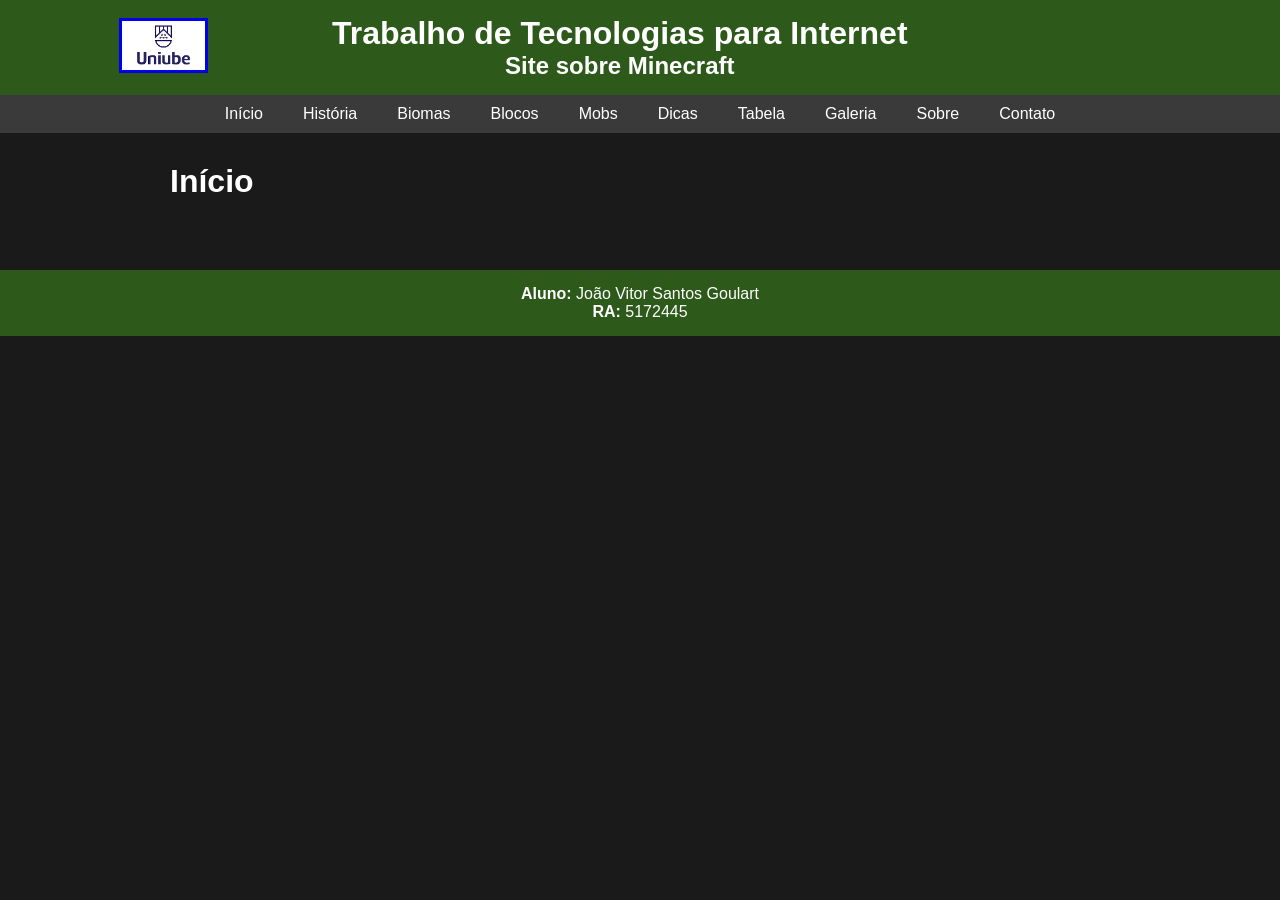
==== biomas.html @ 1b6faecf "Add files via upload" ====
<!DOCTYPE html>
<html lang="pt-br">
<head>
  <meta charset="UTF-8">
  <meta name="viewport" content="width=device-width, initial-scale=1.0">
  <title>Minecraft - Página Inicial</title>
  <link rel="stylesheet" type="text/css" href="css/estilo.css">
</head>
<body>
  <header>
    <a href="https://uniube.br/" target="_blank"><img src="imagens/logo-uniube.png" alt="logo-uniube" border="3" width="30%"></a>
    <div>
    <h1>Trabalho de Tecnologias para Internet</h1>
    <h2>Site sobre Minecraft</h2>
    </div>
  </header>
  <nav>
    <ul>
      <li><a href="index.html">Início</a></li>
      <li><a href="historia.html">História</a></li>
      <li><a href="biomas.html">Biomas</a></li>
      <li><a href="blocos.html">Blocos</a></li>
      <li><a href="mobs.html">Mobs</a></li>
      <li><a href="dicas.html">Dicas</a></li>
      <li><a href="tabela.html">Tabela</a></li>
      <li><a href="galeria.html">Galeria</a></li>
      <li><a href="sobre.html">Sobre</a></li>
      <li><a href="contato.html">Contato</a></li>
    </ul>
  </nav>

  <main>
      <h1 id="inicio">Início</h1>
  </main>

  <footer>
    <p><strong>Aluno:</strong> João Vitor Santos Goulart</p>
    <p><strong>RA:</strong> 5172445</p>
  </footer>
</body>
</html>
---- css/estilo.css ----
* {
    margin: 0;
    padding: 0;
    box-sizing: border-box;
}
/*reset dos estilos */

body {
    font-family: Arial, sans-serif;  /*alterando a font do body para arial*/
    background-color: #1a1a1a;  /*as cores, foram pensadas nas principais do Minecraft*/
    color: #ffffff;
}

header {
    background-color: #2d5a1b; /*cabeçalho do site*/
    padding: 15px;      
    display: flex; 
    text-align: center;        
    align-items: center;  
    gap: 20px; 
}

nav {
    background-color: #3a3a3a;  /*essa é a area de navegação, vai ser usada para conectar à outras paginas do site*/
    padding: 10px;
    text-align: center;
}

nav ul {
    list-style: none;    /* remove as bolinhas */
    display: flex;       /* coloca os itens lado a lado */
    justify-content: center;  /* centraliza o menu */
    gap: 20px;           /* espaço entre os itens */

}

nav a {   /*estilizar os links*/
    color: #ffffff;
    text-decoration: none;
    margin: 0 10px;
}

nav a:hover { /*quando o mouse estiver em cima, mudar de cor*/
    color: #5dbb3f;
}

main { /*area principal do site*/
    padding: 30px;
    max-width: 1000px;
    margin: 0 auto;
}

footer {  /*a area de baixo do site*/
    background-color: #2d5a1b;
    color: #ffffff;
    text-align: center;
    padding: 15px;
    margin-top: 40px;
}
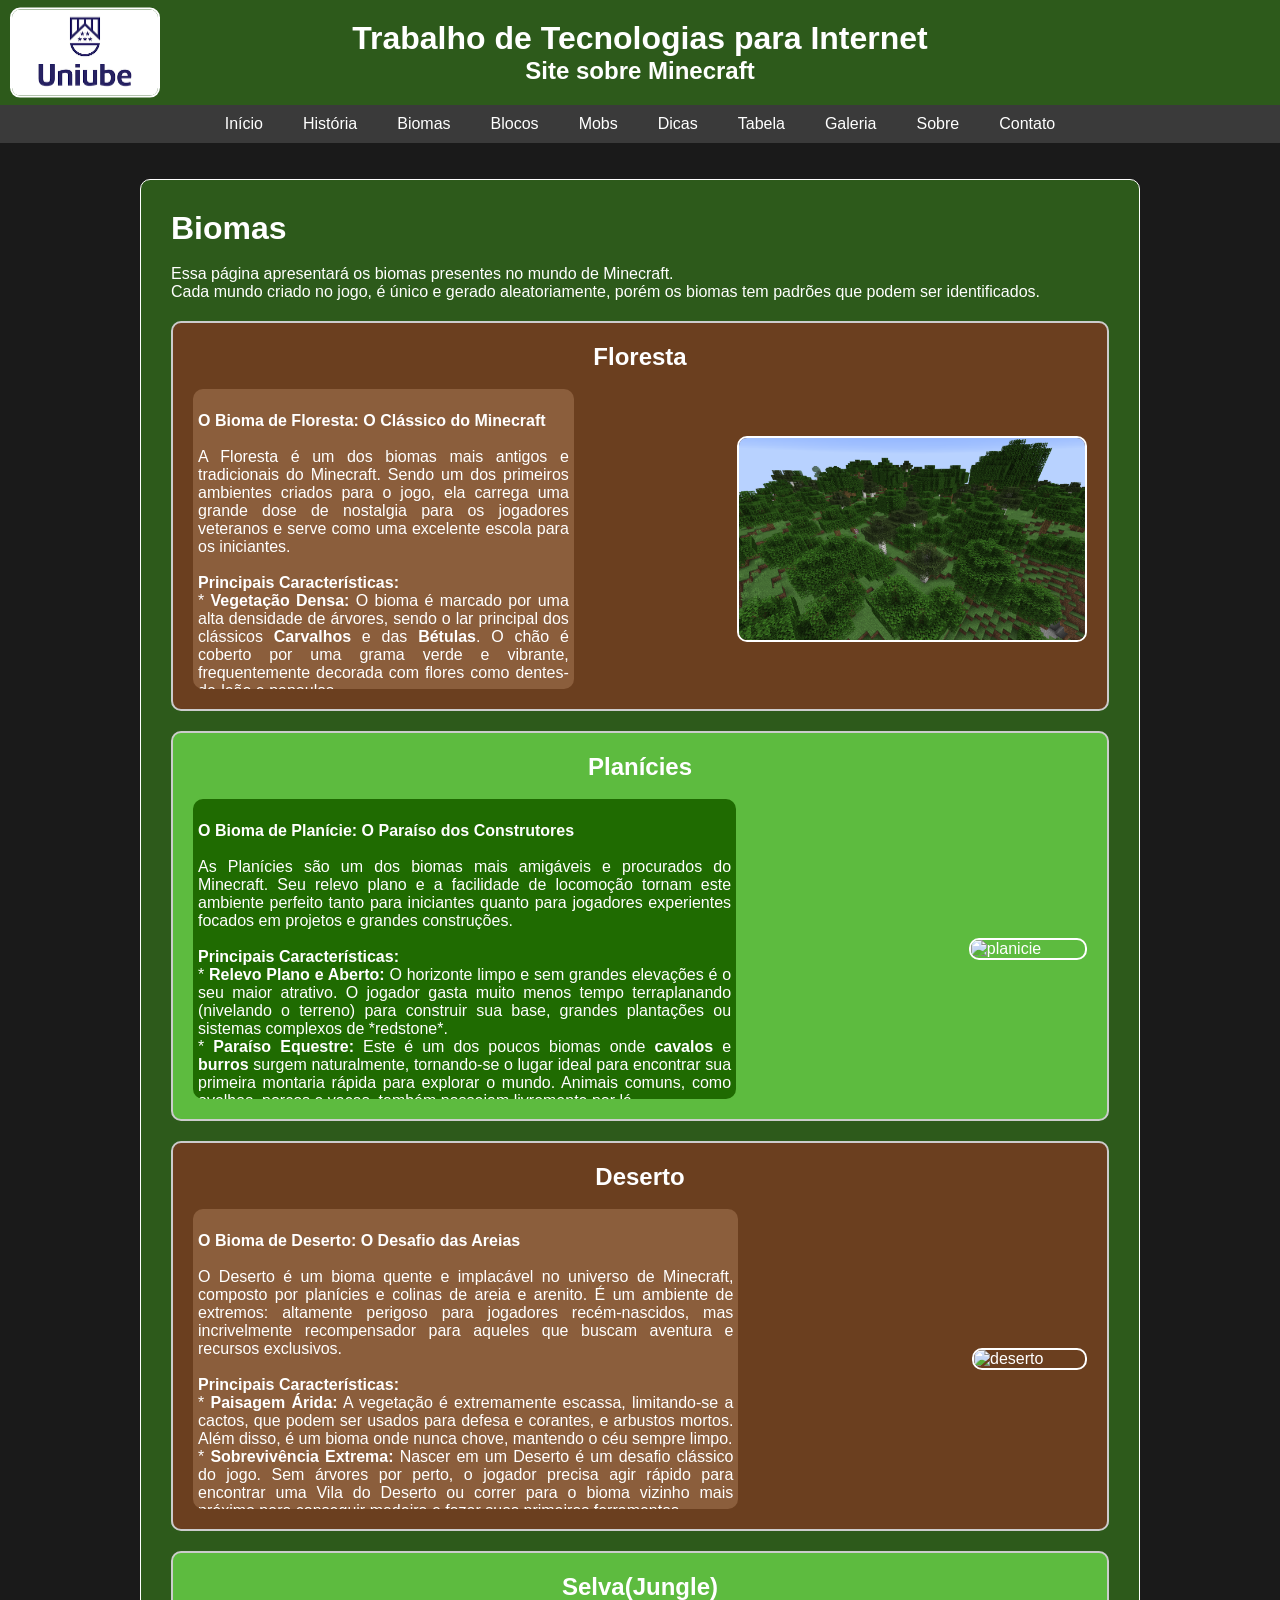
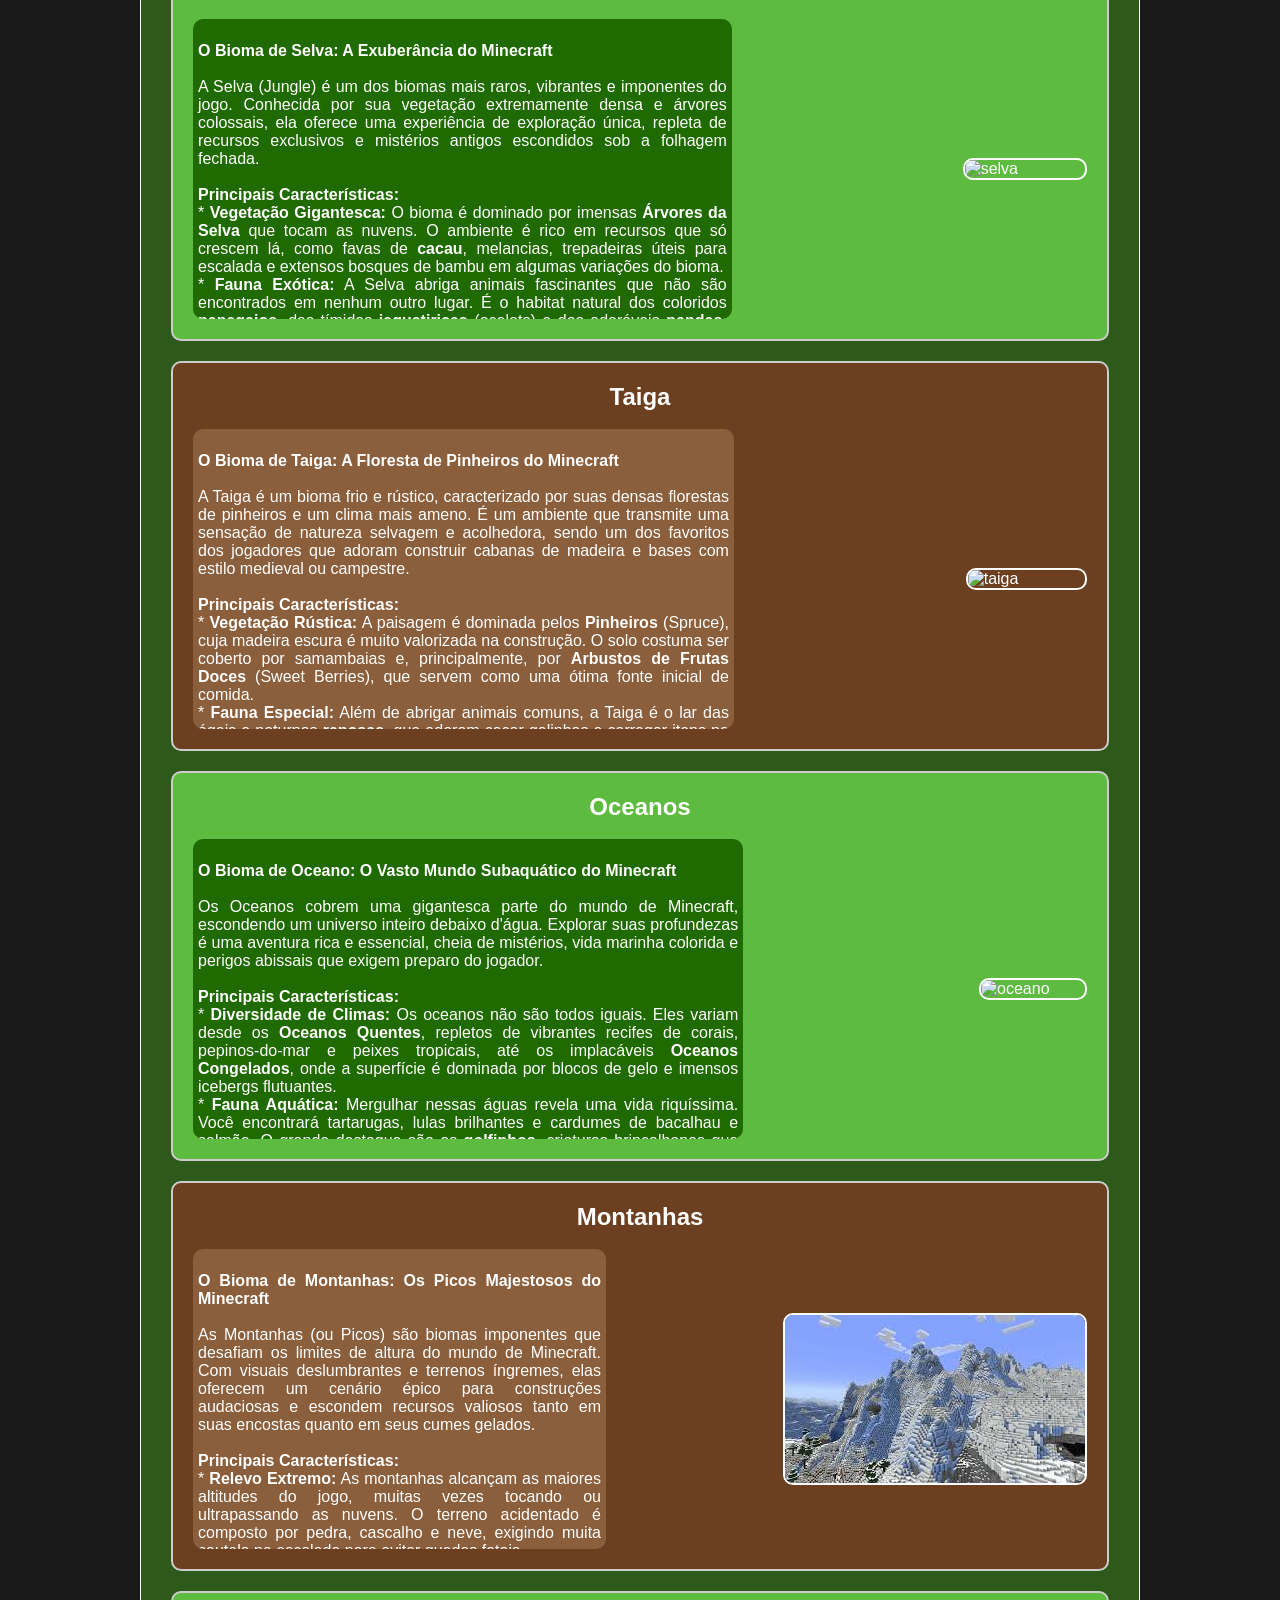
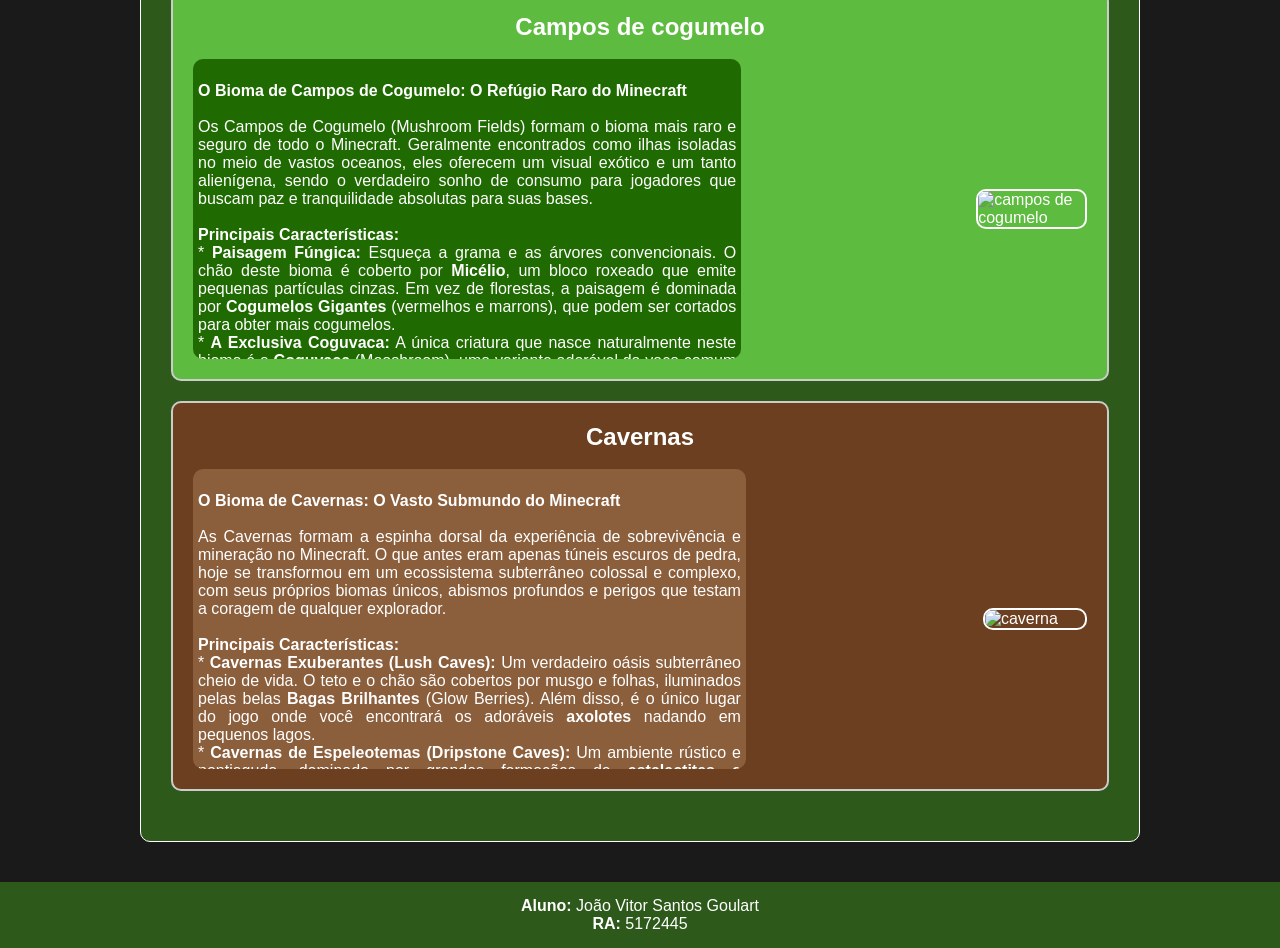
==== commit 0b58ec8e: "Add files via upload" ====
--- a/biomas.html
+++ b/biomas.html
@@ -5,6 +5,14 @@
   <meta name="viewport" content="width=device-width, initial-scale=1.0">
   <title>Minecraft - Página Inicial</title>
   <link rel="stylesheet" type="text/css" href="css/estilo.css">
+  <style>
+    img{
+      width: 350px;
+    }
+    h2 {
+    text-align: center;
+}
+  </style>
 </head>
 <body>
   <header>
@@ -27,11 +35,195 @@
       <li><a href="sobre.html">Sobre</a></li>
       <li><a href="contato.html">Contato</a></li>
     </ul>
-  </nav>
+  </nav><br><br>
 
   <main>
-      <h1 id="inicio">Início</h1>
-  </main>
+      <h1 id="inicio">Biomas</h1><br>
+      <p>Essa página apresentará os biomas presentes no mundo de Minecraft.</p>
+      <p>Cada mundo criado no jogo, é único e gerado aleatoriamente, porém os biomas tem padrões que podem ser identificados.</p>
+      <section>
+        <h2>Floresta</h2><br>
+        <div class="conteudo">
+          <div>
+          <p class="texto">
+            <br>
+            <b>O Bioma de Floresta: O Clássico do Minecraft</b><br>
+            <br>
+            A Floresta é um dos biomas mais antigos e tradicionais do Minecraft. Sendo um dos primeiros ambientes criados para o jogo, ela carrega uma grande dose de nostalgia para os jogadores veteranos e serve como uma excelente escola para os iniciantes.<br>
+            <br>
+            <b>Principais Características:</b><br>
+            * <b>Vegetação Densa:</b> O bioma é marcado por uma alta densidade de árvores, sendo o lar principal dos clássicos <b>Carvalhos</b> e das <b>Bétulas</b>. O chão é coberto por uma grama verde e vibrante, frequentemente decorada com flores como dentes-de-leão e papoulas.<br>
+            * <b>Refúgio para Iniciantes:</b> Por ser um bioma extremamente comum, é um dos locais mais frequentes para o *spawn* (nascimento) inicial do jogador. É considerado um dos melhores lugares para começar a jogar, pois oferece madeira em abundância para as primeiras ferramentas e abrigos.<br>
+            * <b>Fauna Rica:</b> A densidade da floresta abriga uma grande variedade de criaturas passivas. É muito fácil encontrar porcos, vacas, ovelhas e galinhas, o que garante uma fonte rápida de alimento. Além disso, é o habitat natural dos <b>lobos</b>, permitindo que o jogador consiga seu primeiro animal de estimação logo cedo.<br>
+            * <b>Perigos Noturnos:</b> Apesar de ser acolhedora de dia, a copa densa das árvores pode criar áreas de sombra onde *mobs* hostis, como zumbis e esqueletos, conseguem sobreviver durante o dia, exigindo atenção do jogador ao explorar.<br>
+            <br>
+            <br>
+            <br>            
+          </p>
+        </div>
+          <img src="imagens/floresta.png" title="floresta" alt="floresta">
+        </div>
+      </section>
+        
+      <section class="section">
+        <h2>Planícies</h2><br>
+        <div class="conteudo">
+          <div>
+          <p class="texto2">
+
+            <br>
+            <b>O Bioma de Planície: O Paraíso dos Construtores</b><br>
+            <br>
+            As Planícies são um dos biomas mais amigáveis e procurados do Minecraft. Seu relevo plano e a facilidade de locomoção tornam este ambiente perfeito tanto para iniciantes quanto para jogadores experientes focados em projetos e grandes construções.<br>
+            <br>
+            <b>Principais Características:</b><br>
+            * <b>Relevo Plano e Aberto:</b> O horizonte limpo e sem grandes elevações é o seu maior atrativo. O jogador gasta muito menos tempo terraplanando (nivelando o terreno) para construir sua base, grandes plantações ou sistemas complexos de *redstone*.<br>
+            * <b>Paraíso Equestre:</b> Este é um dos poucos biomas onde <b>cavalos</b> e <b>burros</b> surgem naturalmente, tornando-se o lugar ideal para encontrar sua primeira montaria rápida para explorar o mundo. Animais comuns, como ovelhas, porcos e vacas, também passeiam livremente por lá.<br>
+            * <b>Flora e Recursos:</b> Embora tenha poucas árvores (geralmente pequenos carvalhos), as Planícies são salpicadas por várias espécies de flores. Essa combinação faz com que seja muito fácil encontrar colmeias de <b>abelhas</b> penduradas nos galhos. Existe também uma variação belíssima do bioma chamada Planície de Girassóis.<br>
+            * <b>Vilas e Saqueadores:</b> É um dos melhores biomas para encontrar <b>Vilas</b>, o que facilita muito o comércio e a sobrevivência nos primeiros dias. Porém, é preciso ter atenção no horizonte, pois os temidos <b>Postos Avançados dos Saqueadores</b> (Pillagers) também costumam se estabelecer nessas áreas abertas.<br>
+          </p>
+        </div>
+          <img src="imagens/planicie.png" title="planicie" alt="planicie">
+        </div>
+      </section>
+
+
+
+
+      <section>
+        <h2>Deserto</h2><br>
+        <div class="conteudo">
+          <div>
+          <p class="texto">
+              <br>
+              <b>O Bioma de Deserto: O Desafio das Areias</b><br>
+              <br>
+              O Deserto é um bioma quente e implacável no universo de Minecraft, composto por planícies e colinas de areia e arenito. É um ambiente de extremos: altamente perigoso para jogadores recém-nascidos, mas incrivelmente recompensador para aqueles que buscam aventura e recursos exclusivos.<br>
+              <br>
+              <b>Principais Características:</b><br>
+              * <b>Paisagem Árida:</b> A vegetação é extremamente escassa, limitando-se a cactos, que podem ser usados para defesa e corantes, e arbustos mortos. Além disso, é um bioma onde nunca chove, mantendo o céu sempre limpo.<br>
+              * <b>Sobrevivência Extrema:</b> Nascer em um Deserto é um desafio clássico do jogo. Sem árvores por perto, o jogador precisa agir rápido para encontrar uma Vila do Deserto ou correr para o bioma vizinho mais próximo para conseguir madeira e fazer suas primeiras ferramentas.<br>
+              * <b>Estruturas e Tesouros:</b> O grande atrativo da areia são os segredos que ela esconde. O bioma é famoso pelas <b>Pirâmides do Deserto</b> (que guardam baús com itens raros sob o risco de explodir), Vilas do Deserto, poços abandonados e até fósseis gigantes enterrados.<br>
+              * <b>Fauna e Ameaças Exclusivas:</b> A vida aqui é adaptada ao calor. Você pode encontrar coelhos do deserto e, nas vilas, os <b>camelos</b> (ótimos para montaria em dupla). Nos combates, o perigo fica por conta dos *Husks* (Zumbis do Deserto), uma variante do zumbi comum que não queima no sol e aplica o efeito de Fome a quem for atingido.<br>
+              <br>
+          </p>
+        </div>
+          <img src="imagens/deserto.png" title="deserto" alt="deserto">
+        </div>
+      </section>
+
+
+
+      <section class="section">
+        <h2>Selva(Jungle)</h2><br>
+        <div class="conteudo">
+          <div>
+          <p class="texto2">
+            <br><b>O Bioma de Selva: A Exuberância do Minecraft</b><br><br>
+              A Selva (Jungle) é um dos biomas mais raros, vibrantes e imponentes do jogo. Conhecida por sua vegetação extremamente densa e árvores colossais, ela oferece uma experiência de exploração única, repleta de recursos exclusivos e mistérios antigos escondidos sob a folhagem fechada.<br><br><b>Principais Características:</b><br>
+              * <b>Vegetação Gigantesca:</b> O bioma é dominado por imensas <b>Árvores da Selva</b> que tocam as nuvens. O ambiente é rico em recursos que só crescem lá, como favas de <b>cacau</b>, melancias, trepadeiras úteis para escalada e extensos bosques de bambu em algumas variações do bioma.<br>
+              * <b>Fauna Exótica:</b> A Selva abriga animais fascinantes que não são encontrados em nenhum outro lugar. É o habitat natural dos coloridos <b>papagaios</b>, das tímidas <b>jaguatiricas</b> (ocelots) e dos adoráveis <b>pandas</b>, que passam o dia mastigando bambu.<br>
+              * <b>Templos Antigos:</b> Escondidas no meio do mato, você pode encontrar estruturas misteriosas feitas de pedras musgosas. Os <b>Templos da Selva</b> guardam baús com tesouros valiosos, mas exigem muita cautela, pois são protegidos por armadilhas de flechas ativadas por fios e quebra-cabeças com alavancas.<br>
+              * <b>Navegação Desafiadora:</b> O chão da selva é coberto por arbustos densos, folhas e relevo acidentado, tornando a locomoção terrestre muito difícil. Para explorar de forma eficiente, o jogador frequentemente precisa abrir caminho cortando folhagens ou viajar por cima, pulando pelas copas das árvores.<br><br>
+          </p>
+        </div>
+          <img src="imagens/jungle.png" title="selva" alt="selva">
+        </div>
+      </section>
+
+
+
+      <section>
+        <h2>Taiga</h2><br>
+        <div class="conteudo">
+          <div>
+          <p class="texto">
+            <br><b>O Bioma de Taiga: A Floresta de Pinheiros do Minecraft</b><br><br>
+              A Taiga é um bioma frio e rústico, caracterizado por suas densas florestas de pinheiros e um clima mais ameno. É um ambiente que transmite uma sensação de natureza selvagem e acolhedora, sendo um dos favoritos dos jogadores que adoram construir cabanas de madeira e bases com estilo medieval ou campestre.<br><br><b>Principais Características:</b><br>
+              * <b>Vegetação Rústica:</b> A paisagem é dominada pelos <b>Pinheiros</b> (Spruce), cuja madeira escura é muito valorizada na construção. O solo costuma ser coberto por samambaias e, principalmente, por <b>Arbustos de Frutas Doces</b> (Sweet Berries), que servem como uma ótima fonte inicial de comida.<br>
+              * <b>Fauna Especial:</b> Além de abrigar animais comuns, a Taiga é o lar das ágeis e noturnas <b>raposas</b>, que adoram caçar galinhas e carregar itens na boca. É também um dos melhores biomas para encontrar matilhas de <b>lobos</b> para domesticar e coelhos saltitando entre as árvores.<br>
+              * <b>Variações Gigantes e Nevadas:</b> O bioma possui subvariantes incríveis, como a Taiga Nevada, coberta de branco, e a imponente <b>Taiga de Árvores Gigantes</b>, onde o solo é formado pelo fértil bloco de <b>podzol</b> e decorado com pedras musgosas espalhadas pelo chão.<br>
+              * <b>Desafios Ocultos:</b> Embora pareça pacífica e possua suas próprias <b>Vilas da Taiga</b>, a exploração exige certo cuidado. Correr desatentamente pelos <b>arbustos de frutas doces</b> causará dano e lentidão ao jogador, tornando fugas de monstros noturnos um pouco mais arriscadas neste terreno.<br><br>
+          </p>
+        </div>
+          <img src="imagens/taiga.png" title="taiga" alt="taiga">
+        </div>
+      </section>
+
+
+
+
+      <section class="section">
+        <h2>Oceanos</h2><br>
+        <div class="conteudo">
+          <div>
+          <p class="texto2">
+            <br><b>O Bioma de Oceano: O Vasto Mundo Subaquático do Minecraft</b><br><br>
+            Os Oceanos cobrem uma gigantesca parte do mundo de Minecraft, escondendo um universo inteiro debaixo d'água. Explorar suas profundezas é uma aventura rica e essencial, cheia de mistérios, vida marinha colorida e perigos abissais que exigem preparo do jogador.<br><br><b>Principais Características:</b><br>
+            * <b>Diversidade de Climas:</b> Os oceanos não são todos iguais. Eles variam desde os <b>Oceanos Quentes</b>, repletos de vibrantes recifes de corais, pepinos-do-mar e peixes tropicais, até os implacáveis <b>Oceanos Congelados</b>, onde a superfície é dominada por blocos de gelo e imensos icebergs flutuantes.<br>
+            * <b>Fauna Aquática:</b> Mergulhar nessas águas revela uma vida riquíssima. Você encontrará tartarugas, lulas brilhantes e cardumes de bacalhau e salmão. O grande destaque são os <b>golfinhos</b>, criaturas brincalhonas que podem guiar o jogador até tesouros e conceder um bônus temporário de velocidade de nado.<br>
+            * <b>Segredos Submersos:</b> O fundo do mar é um paraíso para exploradores. É muito comum encontrar <b>Naufrágios</b> e Ruínas Subaquáticas que guardam mapas do tesouro escondido. O maior desafio, porém, é o imponente <b>Monumento do Oceano</b>, um enorme templo de prismarinho que esconde blocos de ouro e esponjas úteis.<br>
+            * <b>Ameaças Profundas:</b> Além do desafio constante de gerenciar o fôlego para não se afogar (caso não tenha poções ou encantamentos), os oceanos abrigam inimigos perigosos. O jogador precisa ter cuidado com os <b>Afogados</b> (zumbis aquáticos que podem atirar tridentes mortais) e os temíveis <b>Guardiões</b>, que protegem os monumentos com poderosos raios laser.<br><br>
+          </p>
+        </div>
+          <img src="imagens/oceano.png" title="oceano" alt="oceano">
+        </div>
+      </section>
+
+
+      <section>
+        <h2>Montanhas</h2><br>
+        <div class="conteudo">
+          <div>
+          <p class="texto">
+            <br><b>O Bioma de Montanhas: Os Picos Majestosos do Minecraft</b><br><br>
+            As Montanhas (ou Picos) são biomas imponentes que desafiam os limites de altura do mundo de Minecraft. Com visuais deslumbrantes e terrenos íngremes, elas oferecem um cenário épico para construções audaciosas e escondem recursos valiosos tanto em suas encostas quanto em seus cumes gelados.<br><br><b>Principais Características:</b><br>
+            * <b>Relevo Extremo:</b> As montanhas alcançam as maiores altitudes do jogo, muitas vezes tocando ou ultrapassando as nuvens. O terreno acidentado é composto por pedra, cascalho e neve, exigindo muita cautela na escalada para evitar quedas fatais.<br>
+            * <b>Riqueza Mineral:</b> Este é o bioma perfeito para quem busca riquezas. As montanhas são o principal local onde se pode minerar <b>Esmeraldas</b>, a preciosa moeda de troca das vilas, além de frequentemente exporem grandes veios de carvão e ferro direto nas paredes rochosas.<br>
+            * <b>Habitantes das Alturas:</b> A vida selvagem aqui é rústica e adaptada aos penhascos. Você encontrará grupos de <b>lhamas</b> passeando tranquilamente e as ágeis <b>cabras</b> saltitando pelos picos (mas tenha cuidado, pois elas adoram dar cabeçadas e empurrar jogadores desatentos).<br>
+            * <b>Picos Congelados e Perigos Frios:</b> Nas maiores elevações, os cumes são completamente brancos. Nessas áreas de frio extremo, é preciso ter muita atenção com a <b>Neve Fofa</b> (Powder Snow), um bloco ilusório no qual o jogador pode afundar e congelar, a menos que esteja equipado com botas de couro.<br><br>
+          </p>
+        </div>
+          <img src="imagens/montanha.jpg" title="montanha" alt="montanha">
+        </div>
+      </section>
+
+
+      <section class="section">
+        <h2>Campos de cogumelo</h2><br>
+        <div class="conteudo">
+          <div>
+          <p class="texto2">
+            <br><b>O Bioma de Campos de Cogumelo: O Refúgio Raro do Minecraft</b><br><br>
+            Os Campos de Cogumelo (Mushroom Fields) formam o bioma mais raro e seguro de todo o Minecraft. Geralmente encontrados como ilhas isoladas no meio de vastos oceanos, eles oferecem um visual exótico e um tanto alienígena, sendo o verdadeiro sonho de consumo para jogadores que buscam paz e tranquilidade absolutas para suas bases.<br><br><b>Principais Características:</b><br>
+            * <b>Paisagem Fúngica:</b> Esqueça a grama e as árvores convencionais. O chão deste bioma é coberto por <b>Micélio</b>, um bloco roxeado que emite pequenas partículas cinzas. Em vez de florestas, a paisagem é dominada por <b>Cogumelos Gigantes</b> (vermelhos e marrons), que podem ser cortados para obter mais cogumelos.<br>
+            * <b>A Exclusiva Coguvaca:</b> A única criatura que nasce naturalmente neste bioma é a <b>Coguvaca</b> (Mooshroom), uma variante adorável da vaca comum que possui cogumelos brotando de suas costas. Ela é extremamente valiosa, pois o jogador pode usar uma tigela nela para obter <b>ensopado de cogumelos infinito</b>, garantindo que você nunca passe fome.<br>
+            * <b>Segurança Absoluta:</b> O maior atrativo desta ilha é a sua regra de geração única: <b>nenhum mob hostil pode nascer aqui</b>. Seja na superfície durante a noite escura ou nas cavernas profundas abaixo do bioma, zumbis, creepers ou esqueletos simplesmente não aparecem, tornando-o o local mais pacífico do jogo.<br>
+            * <b>Desafio de Recursos:</b> Apesar de ser o lugar mais seguro do jogo e oferecer comida farta, a sobrevivência inicial pode ser complicada. Como <b>não há madeira</b> nativa no bioma, o explorador precisará trazer suas próprias mudas de árvores de outros lugares para cultivar e conseguir construir ferramentas e baús.<br><br>
+          </p>
+        </div>
+          <img src="imagens/cogumelo.png" title="campos de cogumelo" alt="campos de cogumelo">
+        </div>
+      </section>
+
+      <section>
+        <h2>Cavernas</h2><br>
+        <div class="conteudo">
+          <div>
+          <p class="texto">
+            <br><b>O Bioma de Cavernas: O Vasto Submundo do Minecraft</b><br><br>
+            As Cavernas formam a espinha dorsal da experiência de sobrevivência e mineração no Minecraft. O que antes eram apenas túneis escuros de pedra, hoje se transformou em um ecossistema subterrâneo colossal e complexo, com seus próprios biomas únicos, abismos profundos e perigos que testam a coragem de qualquer explorador.<br><br><b>Principais Características:</b><br>
+            * <b>Cavernas Exuberantes (Lush Caves):</b> Um verdadeiro oásis subterrâneo cheio de vida. O teto e o chão são cobertos por musgo e folhas, iluminados pelas belas <b>Bagas Brilhantes</b> (Glow Berries). Além disso, é o único lugar do jogo onde você encontrará os adoráveis <b>axolotes</b> nadando em pequenos lagos.<br>
+            * <b>Cavernas de Espeleotemas (Dripstone Caves):</b> Um ambiente rústico e pontiagudo, dominado por grandes formações de <b>estalactites e estalagmites</b>. É preciso ter cuidado redobrado, pois cair sobre essas pedras afiadas (ou deixar que caiam em você) pode ser fatal. É um excelente local para encontrar enormes veios de minério de cobre.<br>
+            * <b>A Escuridão Profunda (Deep Dark):</b> Localizado nas profundezas do mundo (nas camadas negativas), este bioma aterrorizante é coberto por blocos de <b>Sculk</b>. É o lar das ruínas das Cidades Ancestrais e do temível <b>Warden</b>, uma criatura incrivelmente forte que é cega, mas caça os invasores pelo som e pelas vibrações de seus passos.<br>
+            * <b>Riquezas e Abismos:</b> Explorar o subterrâneo é a chave para o progresso. Quanto mais fundo você desce, passando da pedra comum para a escura e resistente <b>Ardósia Profunda</b> (Deepslate), maiores são as chances de encontrar os preciosos <b>Diamantes</b>. No entanto, o desafio aumenta com aquíferos gigantes, imensos lagos de lava e hordas de monstros ocultos na escuridão.<br><br>
+          </p>
+        </div>
+          <img src="imagens/caverna.png" title="caverna" alt="caverna">
+        </div>
+      </section>
+
+    </main>
 
   <footer>
     <p><strong>Aluno:</strong> João Vitor Santos Goulart</p>
--- a/css/estilo.css
+++ b/css/estilo.css
@@ -10,23 +10,42 @@
     background-color: #1a1a1a;  /*as cores, foram pensadas nas principais do Minecraft*/
     color: #ffffff;
 }
+a{
+    text-decoration: none;
+}
 
 header {
     background-color: #2d5a1b; /*cabeçalho do site*/
-    padding: 15px;      
+    padding: 20px;      
     display: flex; 
-    text-align: center;        
-    align-items: center;  
-    gap: 20px; 
-}
-
-nav {
+    text-align: center;
+    align-items: center;       
+    justify-content: center;
+    position: relative;  
+
+}
+
+header img {     /*IMAGENS DENTRO DO HEADER*/
+    position: absolute;
+    left: 10px;
+    width:150px; 
+    top:50%; 
+    transform: translateY(-50%);
+    border-radius: 10px;
+}
+
+header div {    /* DIVs DENTRO DO HEADER*/
+    text-align: center; /* centraliza o texto */
+}
+
+
+nav {     /*ELEMENTO HTML PARA AREA DE NAVEGAÇÃO*/
     background-color: #3a3a3a;  /*essa é a area de navegação, vai ser usada para conectar à outras paginas do site*/
     padding: 10px;
     text-align: center;
 }
 
-nav ul {
+nav ul {    /*LISTA DENTRO DE NAVEGAÇÃO*/
     list-style: none;    /* remove as bolinhas */
     display: flex;       /* coloca os itens lado a lado */
     justify-content: center;  /* centraliza o menu */
@@ -48,7 +67,217 @@
     padding: 30px;
     max-width: 1000px;
     margin: 0 auto;
-}
+    background-color: #2d5a1b;
+    border:1px solid #ffffff;
+    border-radius:10px;
+}
+
+section {   /*ELEMENTO HTML PARA SEÇÕES*/
+    margin: 20px 0;
+    padding: 20px;
+    border: 2px solid #ccc;
+    border-radius: 10px;
+    background-color: #6B3F1F;
+}
+.section {   /*ELEMENTO HTML PARA SEÇÕES*/
+    margin: 20px 0;
+    padding: 20px;
+    border: 2px solid #ccc;
+    border-radius: 10px;
+    background-color: #5dbb3f;
+}
+
+.imagem{   /*CLASSE PARA AS IMAGENS FICAREM LADO A LADO*/
+    background-image: url("../imagens/terra.jpg");
+    display: flex;
+    justify-content: space-between;
+    padding: 40px;
+    border-radius: 10px;
+    border: 2px solid #ffffff;
+}
+img{ /* AS IMAGENS */
+    width: 250px;
+    border: 2px solid #ffffff;
+    border-radius: 10px;
+    object-fit: cover;  /* <- imagem continuar proporcional*/
+}
+
+.texto{
+    width:70%;
+    height: 35%;
+    overflow: auto;
+    max-height: 300px;
+    background-color: #8B5E3C;
+    border-radius: 10px;
+    padding:5px;
+    text-align: justify;
+}
+.texto2{
+    width:70%;
+    height: 35%;
+    overflow: auto;
+    max-height: 300px;
+    background-color: #1f6b01;
+    border-radius: 10px;
+    padding:5px;
+    text-align: justify;
+}
+
+.conteudo {   /*FEITO PARA DEIXAR O TEXTO E A IMAGEM LADO A LADO*/
+    display: flex;
+    align-items: center;
+
+}
+
+
+.container{    /*PARA DEIXAR AS DIVs UMA EM CIMA DA OUTRA*/
+    display:flex;
+    flex-direction: column;
+    padding: 20px;
+}
+
+
+.botao{    /* UMA DIV PARA AGIR Q NEM UM BOTÃO*/
+    padding: 15px;
+    border: 1px solid #ccc;
+    background-color: #8B5E3C;
+    cursor: pointer;
+    font-weight: bold;
+    border-radius:5px;
+}
+.botao:hover{   /*QUANDO O MOUSE TIVER EM CIMA*/
+    background-color: #713600;
+}
+ 
+.hide{   /*DEPOIS DE PRESSIONADO, APARECER ISSO*/
+    padding: 20px;
+    border: 1px solid #ffffff;
+    border-radius: 10px;
+    border-top: none;
+    max-height: 0;
+    overflow: hidden;
+    transition: max-height 0.3s ease;
+    justify-content: space-between;
+
+    display: none;
+}
+
+
+.galeria.ativo {
+    display: flex; /* Muda para flex ao ser ativado */
+  }
+
+.contato{
+    display: grid;
+    grid-template-columns: repeat(3,1fr);
+    column-gap: 10px;
+    row-gap: 1em;
+    background-color: #1a1a1a;
+    padding: 20px;
+    border-radius: 10px;
+}
+.contato div{
+    border:2px solid #5dbb3f;
+    padding: 20px;
+    border-radius: 10px;
+    text-align: center;
+    font-size: small;
+    text-decoration: none;
+    color: #ffffff;
+}
+
+.contato a:hover{
+    background-color: rgba(93,187,63,0.08);;
+    border-radius: 10px;
+}
+.form{
+    grid-column: 1 / 4;
+    display:flex;
+    flex-direction: column;
+    gap:10%;
+    background-color: #2d5a1b;
+}
+
+.linhadotempo{
+    position:relative;
+}
+.linhadotempo::before{
+    content: '';       
+    position: absolute;
+    left: 10px;         
+    top: 0;
+    bottom: 0;         
+    width: 2px;       
+    background: #5dbb3f;
+}
+
+.lt-item{
+    position:relative;
+    margin-bottom: 20px;
+    padding-left: 30px;
+}
+.lt-ponto {
+    position: absolute;
+    left: 5px;          
+    top: 10px;
+    width: 12px;
+    height: 12px;
+    background: #5dbb3f;
+    border-radius: 2px;  
+}
+.lt-card1 {
+    background: #2d5a1b;
+    width:70%;
+    display:flex;
+    gap:20px;
+    border: 2px solid #5dbb3f;
+    border-radius: 8px;
+    padding: 12px;
+}
+.lt-card2 {
+    background: #6B3F1F;
+    width:70%;
+    display:flex;
+    gap:20px;
+    border: 2px solid #8B5E3C;
+    border-radius: 8px;
+    padding: 12px;
+}
+
+.lt-texto {
+    display: flex;
+    flex-direction: column; /* empilha h2, h3 e p verticalmente */
+}
+
+.form textarea{
+    width: 100%;
+    padding:10px;
+    background-color: #1a1a1a;
+    border: 1px solid #5dbb3f;
+    border-radius: 5px;
+}
+#linha {
+    display: flex;
+    gap: 10px;
+    border:none;
+}
+
+#linha input {
+    flex: 1; /* cada um ocupa metade */
+    padding: 10px;
+    background-color: #1a1a1a;
+    border: 1px solid #5dbb3f;
+    border-radius: 5px;
+}
+.form button {
+    align-self: center;
+    padding: 6px 20px;
+    background-color: #5dbb3f;
+    border: 1px solid #5dbb3f;
+    border-radius: 5px;
+    cursor: pointer;
+}
+
 
 footer {  /*a area de baixo do site*/
     background-color: #2d5a1b;
@@ -56,4 +285,70 @@
     text-align: center;
     padding: 15px;
     margin-top: 40px;
-}+}
+
+
+
+/* Telas menores que 768px (tablets e celulares) */
+
+/*adição de suporte mobile, tambem feito com IA, por curiosidade*/
+@media (max-width: 768px) {
+
+    header {
+        flex-direction: column;
+        gap: 10px;
+    }
+
+    header img {
+        position: static;
+        transform: none;
+        width: 120px;
+    }
+
+    .imagem {
+        flex-direction: column;
+        align-items: center;
+        padding: 20px;
+    }
+
+    .imagem img {
+        width: 100%;
+        max-width: 300px;
+    }
+
+    .conteudo {
+        flex-direction: column;
+        align-items: center;
+    }
+
+    .conteudo img {
+        width: 100%;
+        max-width: 300px;
+    }
+
+    .hide {
+        flex-direction: column;
+        align-items: center;
+    }
+
+    .hide img {
+        width: 100%;
+        max-width: 280px;
+    }
+
+    nav ul {
+        flex-direction: column;
+        align-items: center;
+        gap: 8px;
+    }
+
+    img {
+        width: 100%;
+    }
+
+    h1 { font-size: 1.4rem; }
+    h2 { font-size: 1.1rem; }
+
+    main { padding: 15px; }
+
+} 
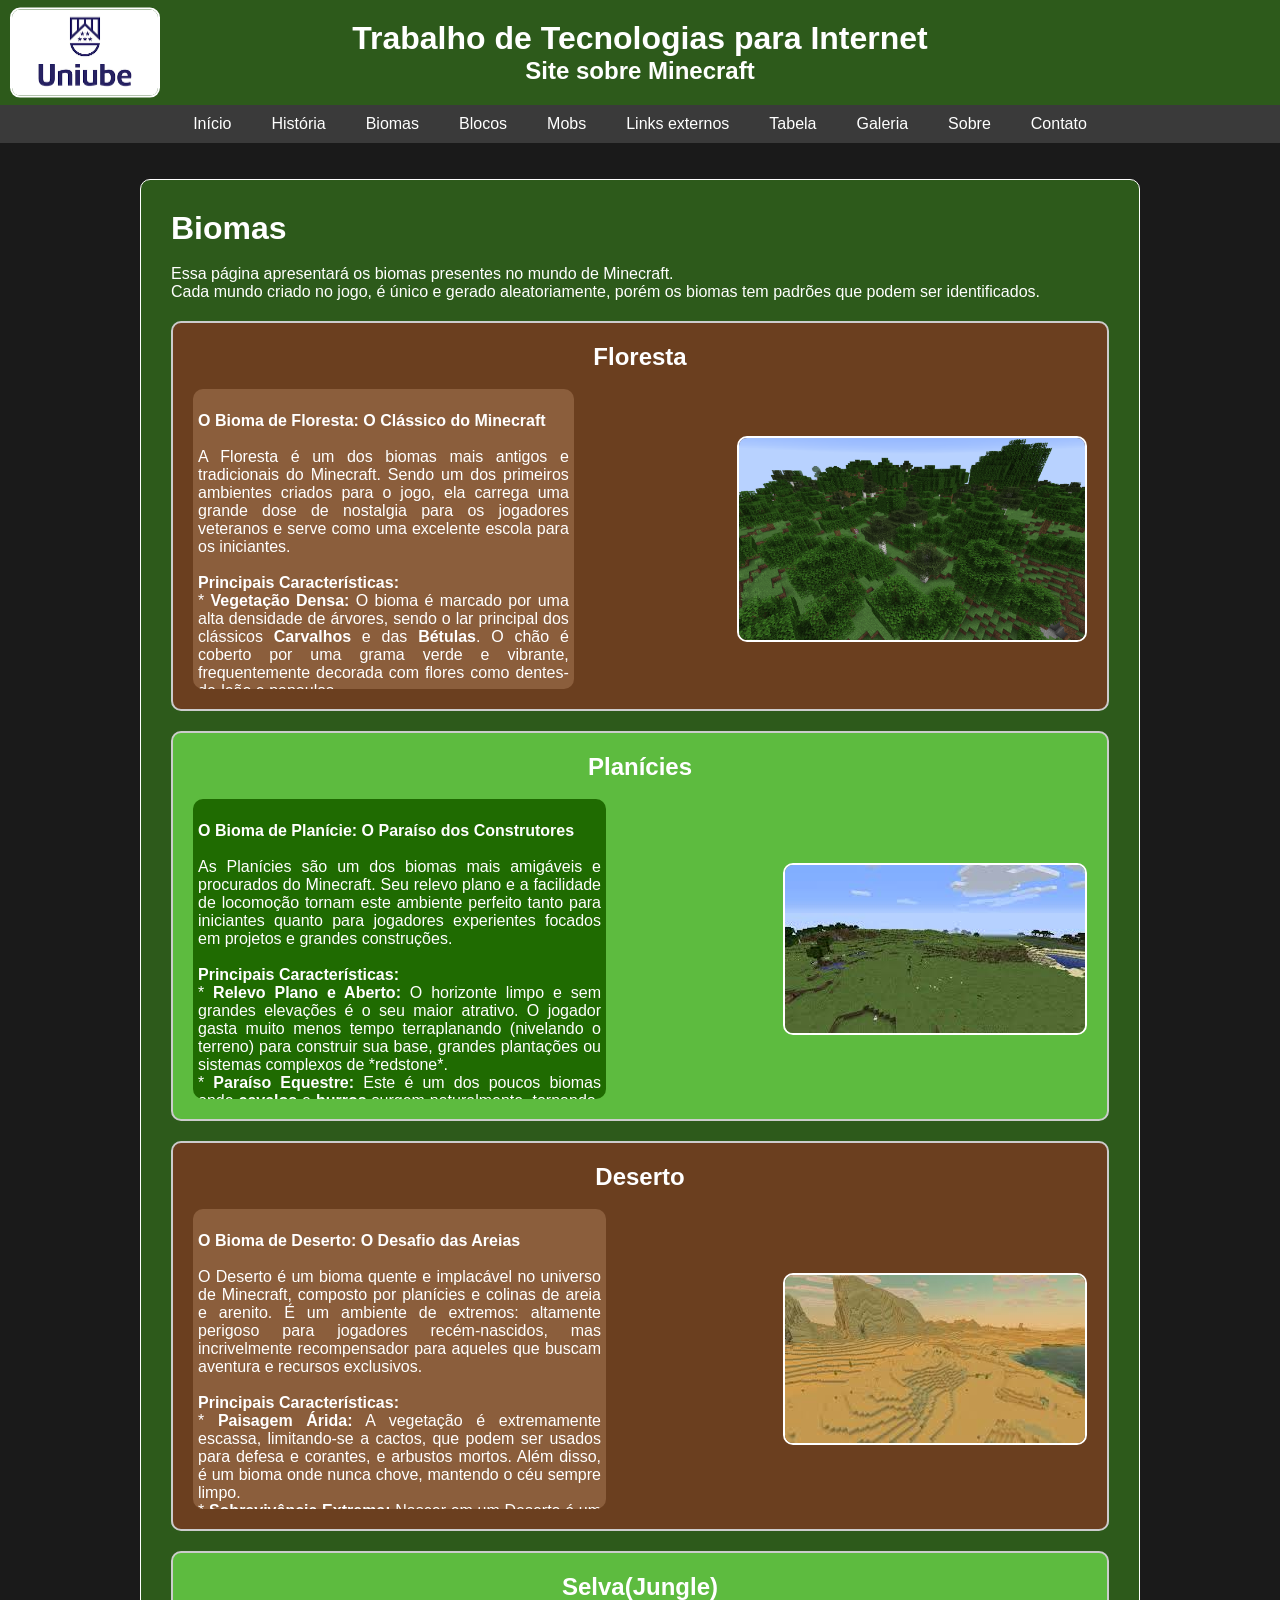
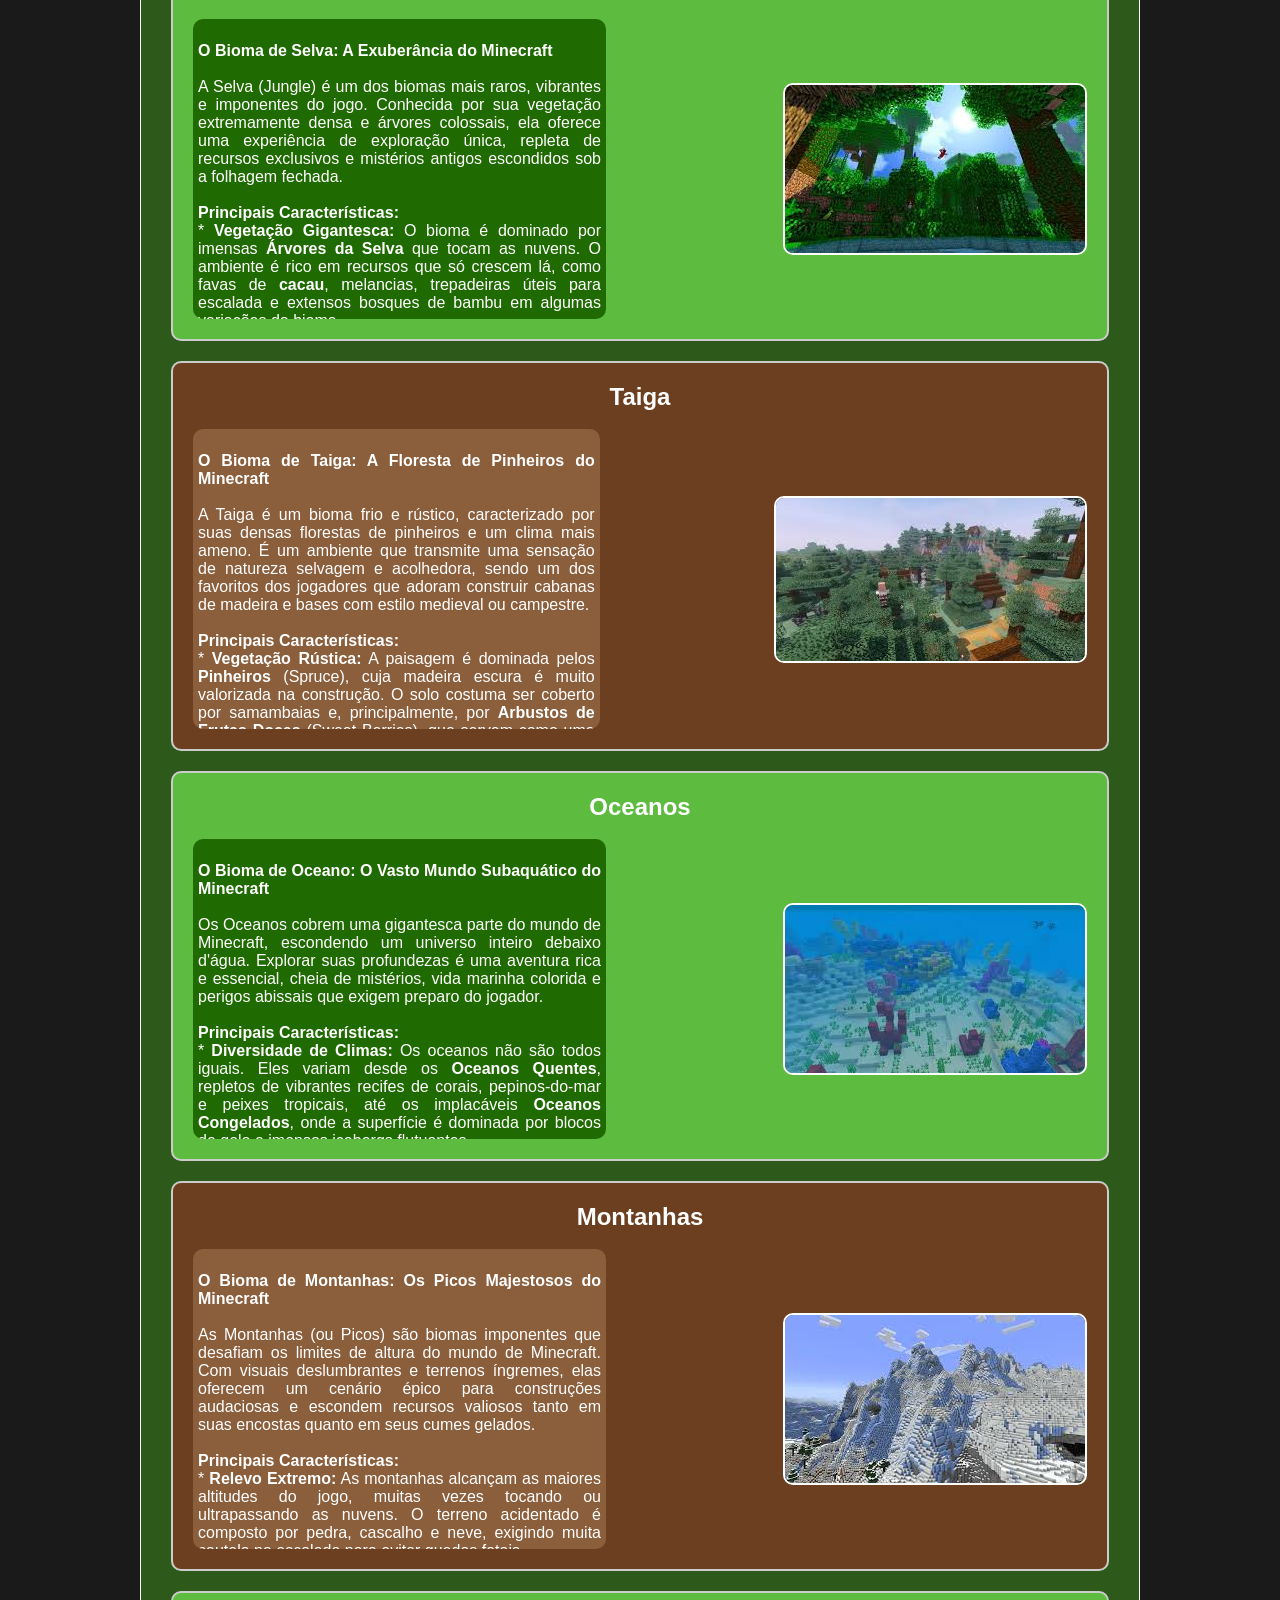
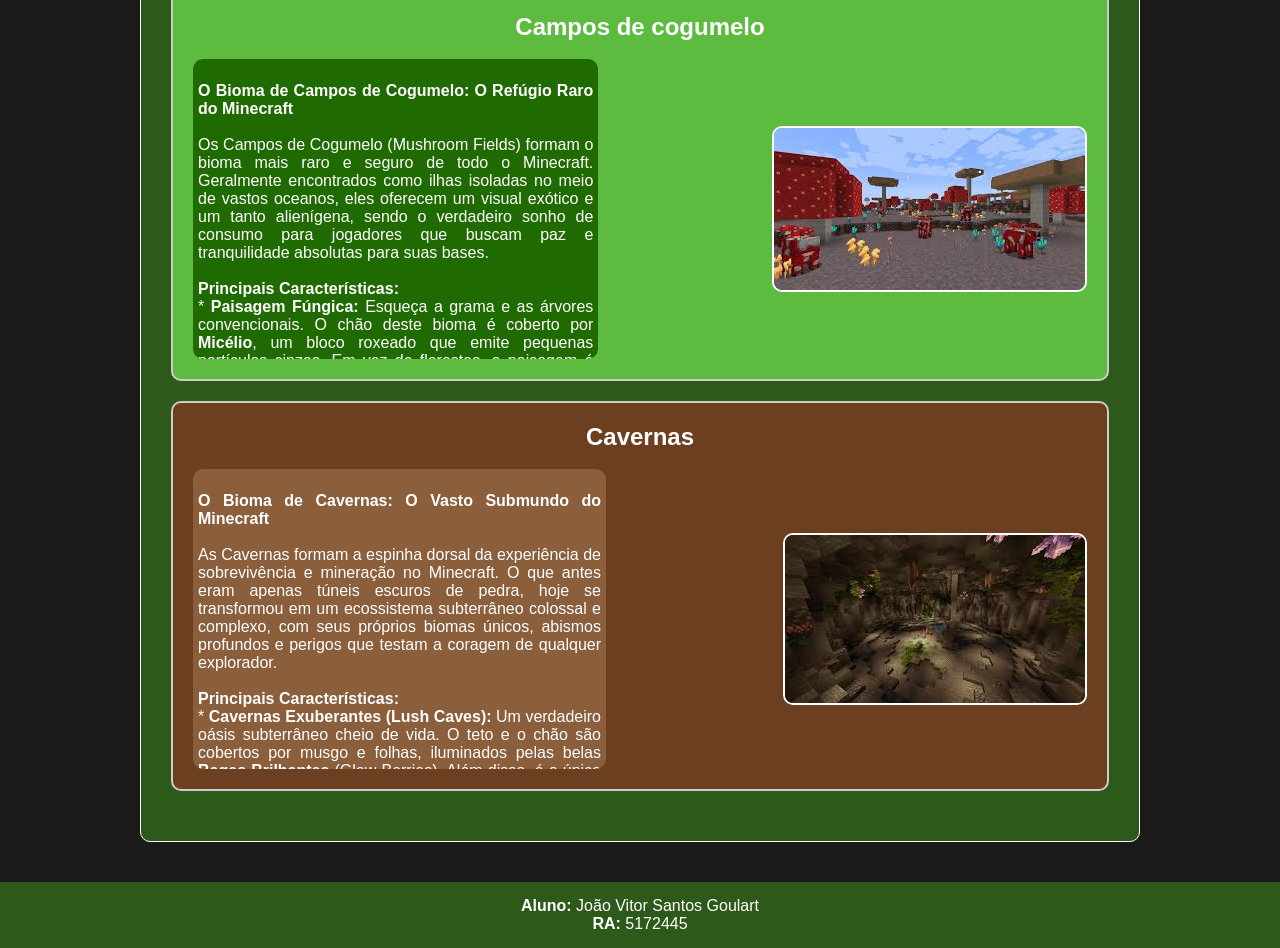
==== commit f2d0a78f: "Add files via upload" ====
--- a/biomas.html
+++ b/biomas.html
@@ -3,7 +3,7 @@
 <head>
   <meta charset="UTF-8">
   <meta name="viewport" content="width=device-width, initial-scale=1.0">
-  <title>Minecraft - Página Inicial</title>
+  <title>Minecraft - Biomas</title>
   <link rel="stylesheet" type="text/css" href="css/estilo.css">
   <style>
     img{
@@ -29,7 +29,7 @@
       <li><a href="biomas.html">Biomas</a></li>
       <li><a href="blocos.html">Blocos</a></li>
       <li><a href="mobs.html">Mobs</a></li>
-      <li><a href="dicas.html">Dicas</a></li>
+      <li><a href="links.html">Links externos</a></li>
       <li><a href="tabela.html">Tabela</a></li>
       <li><a href="galeria.html">Galeria</a></li>
       <li><a href="sobre.html">Sobre</a></li>
--- a/css/estilo.css
+++ b/css/estilo.css
@@ -278,7 +278,110 @@
     cursor: pointer;
 }
 
-
+table {
+  width: 100%;
+  border-collapse: collapse;
+  border: none;
+  border-radius: 8px;
+  text-align: center;
+  
+}
+tr{
+    background-color: #1a1a1a;
+    padding:5px;
+    height: 60px;
+}
+
+th{
+    background-color: #7D7D7D;
+    border:none; 
+    padding:10px;  
+}
+tr:first-child th:first-child {
+    border-radius: 8px 0 0 0;
+}
+tr:first-child th:last-child {
+    border-radius: 0 8px 0 0;
+}
+tr:last-child td:first-child {
+    border-radius: 0 0 0 8px;
+}
+tr:last-child td:last-child {
+    border-radius: 0 0 8px 0;
+}
+td{
+    border:none;
+     padding: 10px 16px;
+    color: #e0e0e0;
+}
+td.nome {
+    font-weight: 500;
+    width: 130px;
+    border-radius: 4px;
+    padding: 10px 12px;
+}
+.carvao   { border-left: 4px solid #2d2d2d; }
+.ferro    { border-left: 4px solid #d4c9b0; }
+.ouro     { border-left: 4px solid #fcee4b; }
+.diamante { border-left: 4px solid #4fe7f5; }
+.esmeralda{ border-left: 4px solid #17dd62; }
+.netherite{ border-left: 4px solid #443043; }
+.redstone { border-left: 4px solid #c41a1a; }
+.lapis    { border-left: 4px solid #1b44ac; }
+
+.carvao    td.nome { background-color: #2d2d2d; color: #aaa;    border-left: 4px solid #555; display:flex; flex-direction: column; }
+.ferro     td.nome { background-color: #c8bfa8; color: #2a2a2a; border-left: 4px solid #d4c9b0; display:flex; flex-direction: column;}
+.ouro      td.nome { background-color: #fcee4b; color: #5a4400; border-left: 4px solid #e6d200; display:flex; flex-direction: column;}
+.redstone  td.nome { background-color: #c41a1a; color: #fff;    border-left: 4px solid #ff4444; display:flex; flex-direction: column;}
+.lapis     td.nome { background-color: #1b44ac; color: #cce0ff; border-left: 4px solid #4477dd; display:flex; flex-direction: column;}
+.esmeralda td.nome { background-color: #17dd62; color: #003d1a; border-left: 4px solid #00aa44; display:flex; flex-direction: column;}
+.diamante  td.nome { background-color: #4fe7f5; color: #003d45; border-left: 4px solid #00c8d8; display:flex; flex-direction: column;}
+.netherite td.nome { background-color: #443043; color: #d4b8d4; border-left: 4px solid #7a5c7a; display:flex; flex-direction: column;}
+
+.overworld{
+    background-image: url("../imagens/overworld.png");
+    background-size: cover;
+    background-position: center;
+}
+.nether{
+    background-image: url("../imagens/nether.png");
+    background-size: cover;
+    background-position: center;
+}
+.end{
+    background-image: url("../imagens/end.png");
+    background-size: cover;
+    background-position: center;
+}
+.link a{
+    color:#00aa44;
+}
+.link a:hover{
+    color:#01c24e;
+    text-decoration: underline;
+}
+
+.galeria {
+    display: grid;
+    grid-template-columns: repeat(3, 1fr); /* 3 colunas iguais */
+    gap: 12px;                              /* espaço entre as fotos */
+    padding: 20px 0;
+}
+
+.galeria img {
+    width: 100%;
+    height: 200px;
+    object-fit: cover;       /* imagem preenche sem distorcer */
+    border-radius: 8px;
+    border: 2px solid #3a3a3a;
+    transition: transform 0.2s; /* animação suave no hover */
+}
+
+.galeria img:hover {
+    transform: scale(1.03);  /* leve zoom ao passar o mouse */
+    border-color: #5dbb3f;   /* borda verde no hover */
+    cursor: pointer;
+}
 footer {  /*a area de baixo do site*/
     background-color: #2d5a1b;
     color: #ffffff;
